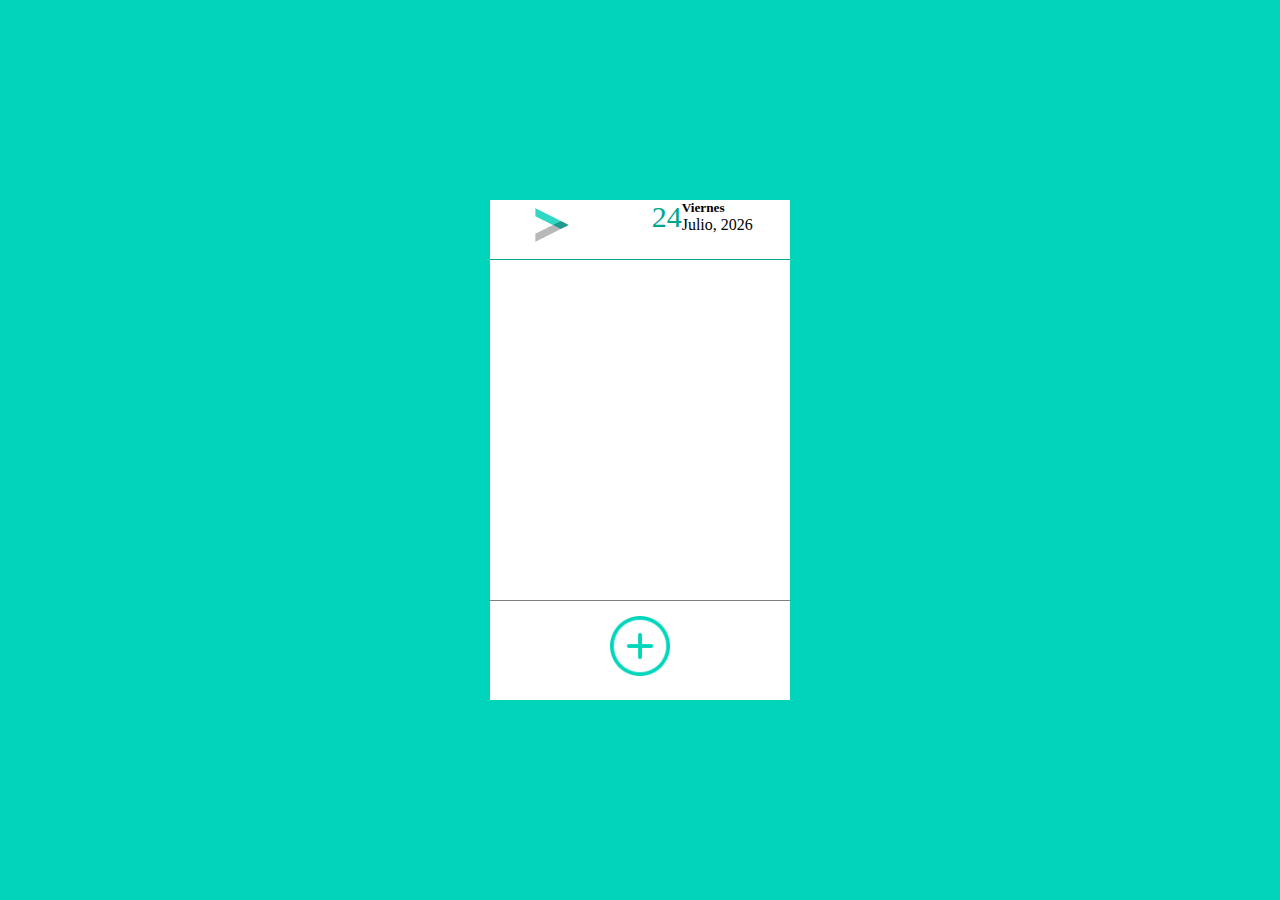
==== index.html @ acb1d895 "add task" ====
<!DOCTYPE html>
<html lang="es">
<head>
  <meta charset="UTF-8">
  <meta name="viewport" content="width=device-width, initial-scale=1.0">
  <meta http-equiv="X-UA-Compatible" content="ie=edge">
  <link rel="stylesheet" href="style.css">
  <title>To-do-list</title>
</head>
<body>
<main>
  <div class="main__page">
    <header class="header__page">
      <img src="images/logo.jpg" alt="Logo de Adalab" class="header__logo">
      <div class="header__date">
        <div class="date__number">9</div>
        <div class="date__fulldate">
          <h5 class="date__day">Lunes</h5>
          <p class="date__month-year">Abril,2018</p>
        </div>
      </div>
        </header>

    <section class="tasks__container">
      <ul class="tasks__list">
      </ul>

    </section>

    <footer class="footer__page">
      <button class="button__add"><img src="images/add.png" alt="Add" class="button__add--img"></button>
    </footer>

    <div class="add__task">
      <div class="new__task">
        <p class="new__task--title">Nueva tarea</p>
        <input class="new__task--input" placeholder="Tarea 1">
        <button class="new__task--button">Añadir</button>
      </div>
    </div>
  </div>
</main>
</body>
<script type="text/javascript" src="main.js"> </script>
</html>
---- style.css ----
*{
  box-sizing: border-box;
  margin: 0;
  padding: 0;
}
body{
  background-color: #00d5bb;
  width: 100vw;
  height: 100vh;
}
main{
  display: flex;
  justify-content: center;
  align-items: center;
  width: 100%;
  height: 100%;
}
.main__page{
  display: flex;
  flex-direction: column;
  width: 300px;
  height: 500px;
  background-color: white;
}
.header__page{
  display: flex;
  justify-content: space-around;
  border-bottom: solid 1px #00a48f ;
  height: 12%
}
.header__logo{
  width: 50px;
  height: 50px;
}
.header__date{
  display: flex;
}
.date__number{
  font-size: 30px;
  color: #00a48f;
}

/*Tasks*/
.tasks__container{
height: 68%;
}
/*Add Task (hidden)*/
.add__task{
  display: none;
}
.show{
  display: block;
  background-color: black;
  width: 100%;
  height: 100%;
  z-index: 1000;
}


/* Footer */
.footer__page{
height: 20%;
text-align: center;
border-top: solid 1px grey;
}
.button__add{
box-shadow: none;
border: none;
background-color: white;
padding-top: 15px;
}
.button__add--img{
  width: 60px;
}
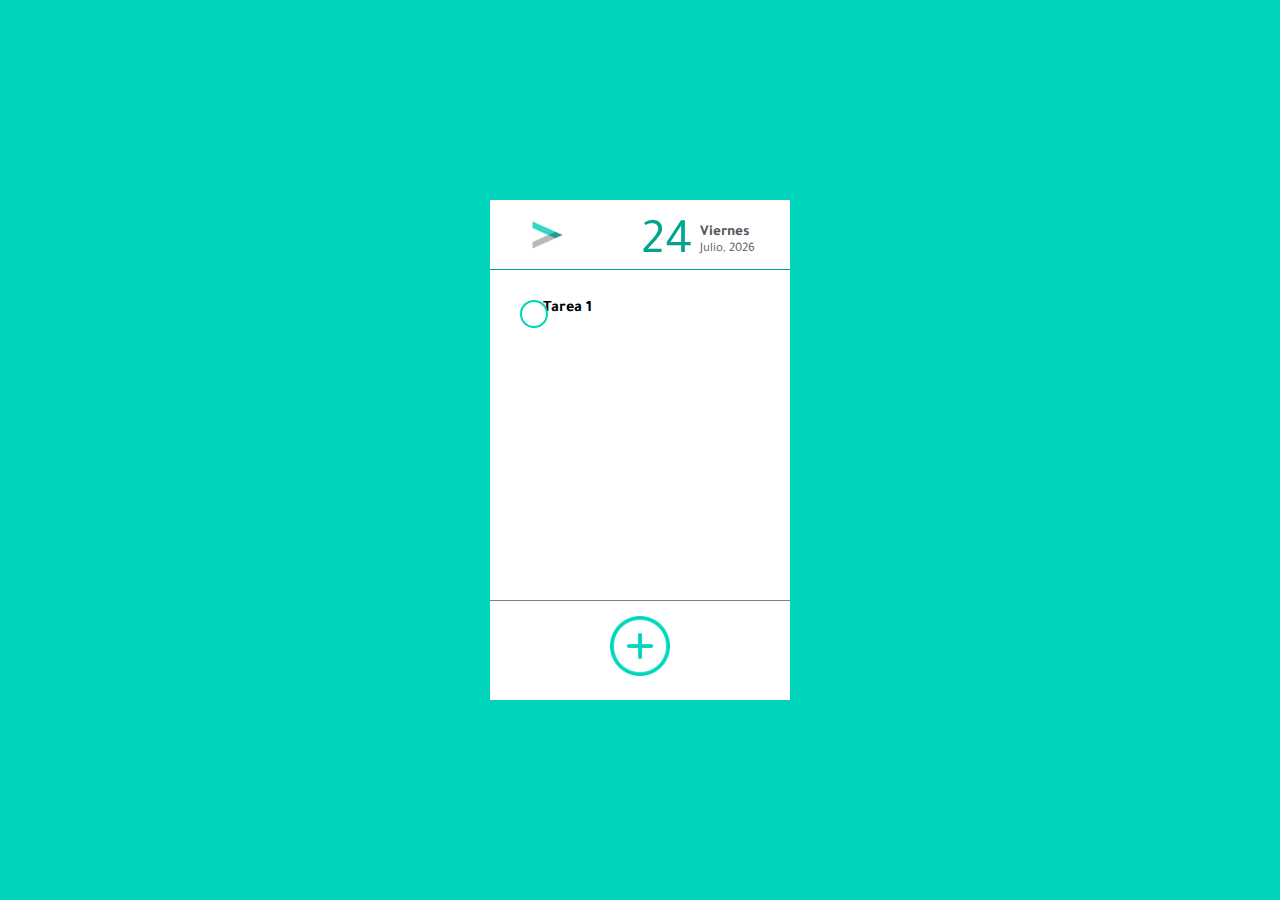
==== commit ef18890b: "buttons functions" ====
--- a/index.html
+++ b/index.html
@@ -5,11 +5,14 @@
   <meta name="viewport" content="width=device-width, initial-scale=1.0">
   <meta http-equiv="X-UA-Compatible" content="ie=edge">
   <link rel="stylesheet" href="style.css">
+  <link href="https://fonts.googleapis.com/css?family=Tajawal" rel="stylesheet">
   <title>To-do-list</title>
 </head>
 <body>
 <main>
+
   <div class="main__page">
+
     <header class="header__page">
       <img src="images/logo.jpg" alt="Logo de Adalab" class="header__logo">
       <div class="header__date">
@@ -23,6 +26,16 @@
 
     <section class="tasks__container">
       <ul class="tasks__list">
+        <li class="tasks__item">
+          <div class="round">
+            <input type="checkbox" id="checkbox" />
+            <label for="checkbox"></label>
+          </div>
+       <h4 class="item__name">Tarea 1</h4>
+       <div class="container">
+
+</div>
+         </li>
       </ul>
 
     </section>
@@ -35,8 +48,9 @@
       <div class="new__task">
         <p class="new__task--title">Nueva tarea</p>
         <input class="new__task--input" placeholder="Tarea 1">
-        <button class="new__task--button">Añadir</button>
+        <button class="new__task--button" onclick="addTask()">Añadir</button>
       </div>
+
     </div>
   </div>
 </main>
--- a/style.css
+++ b/style.css
@@ -4,6 +4,7 @@
   padding: 0;
 }
 body{
+  font-family: 'Tajawal', sans-serif;
   background-color: #00d5bb;
   width: 100vw;
   height: 100vh;
@@ -26,36 +27,129 @@
   display: flex;
   justify-content: space-around;
   border-bottom: solid 1px #00a48f ;
-  height: 12%
+  height: 14%
 }
 .header__logo{
-  width: 50px;
-  height: 50px;
+  width: 45px;
+  height: 55px;
+  padding-top: 15px;
 }
 .header__date{
   display: flex;
+  padding-top: 12px;
+  align-items: center;
 }
 .date__number{
-  font-size: 30px;
+  font-size: 50px;
   color: #00a48f;
+  padding-right: 7px;
+  padding-top: 8px;
+}
+.date__day{
+  font-size: 15px;
+  color: #54595b;
+}
+.date__month-year{
+  font-size: 13px;
+  color: #54595b;
+}
+/*Tasks*/
+.tasks__container{
+height: 66%;
+}
+.tasks__list{
+  display: flex;
+  flex-direction: column;
+  padding: 30px;
+}
+.tasks__item{
+  display: flex;
+  flex-direction: row;
 }
 
-/*Tasks*/
-.tasks__container{
-height: 68%;
+.round {
+  position: relative;
 }
+
+.round label {
+  background-color: #fff;
+  border: 2px solid #00d5ba;
+  border-radius: 50%;
+  cursor: pointer;
+  height: 28px;
+  left: 0;
+  position: absolute;
+  top: 0;
+  width: 28px;
+}
+
+.round label:after {
+  border: 2px solid #00a38e;
+  border-top: none;
+  border-right: none;
+  content: "";
+  height: 6px;
+  left: 7px;
+  opacity: 0;
+  position: absolute;
+  top: 8px;
+  transform: rotate(-45deg);
+  width: 12px;
+}
+
+.round input[type="checkbox"] {
+  visibility: hidden;
+}
+
+.round input[type="checkbox"]:checked + label {
+  background-color: white;
+  border-color: #blue;
+}
+
+.round input[type="checkbox"]:checked + label:after {
+  opacity: 1;
+}
+
+.item__name{
+  margin-left: 10px;
+}
+
 /*Add Task (hidden)*/
 .add__task{
   display: none;
 }
+.new__task{
+  display: flex;
+  flex-direction: column;
+  justify-content: space-around;
+}
+.new__task--title{
+  color: white;
+}
+.new__task--input{
+width: 80%;
+}
+.new__task--button{
+  color: white;
+  background-color: inherit;
+  box-shadow: none;
+  border: solid 1px white;
+  border-radius: 20px;
+  padding: 5px;
+
+}
 .show{
-  display: block;
-  background-color: black;
+  display: flex;
+  justify-content: center;
+  background-color: #00a38e;
   width: 100%;
   height: 100%;
-  z-index: 1000;
+  z-index: 1;
 }
+.hide{
+display: none;
 
+}
 
 /* Footer */
 .footer__page{
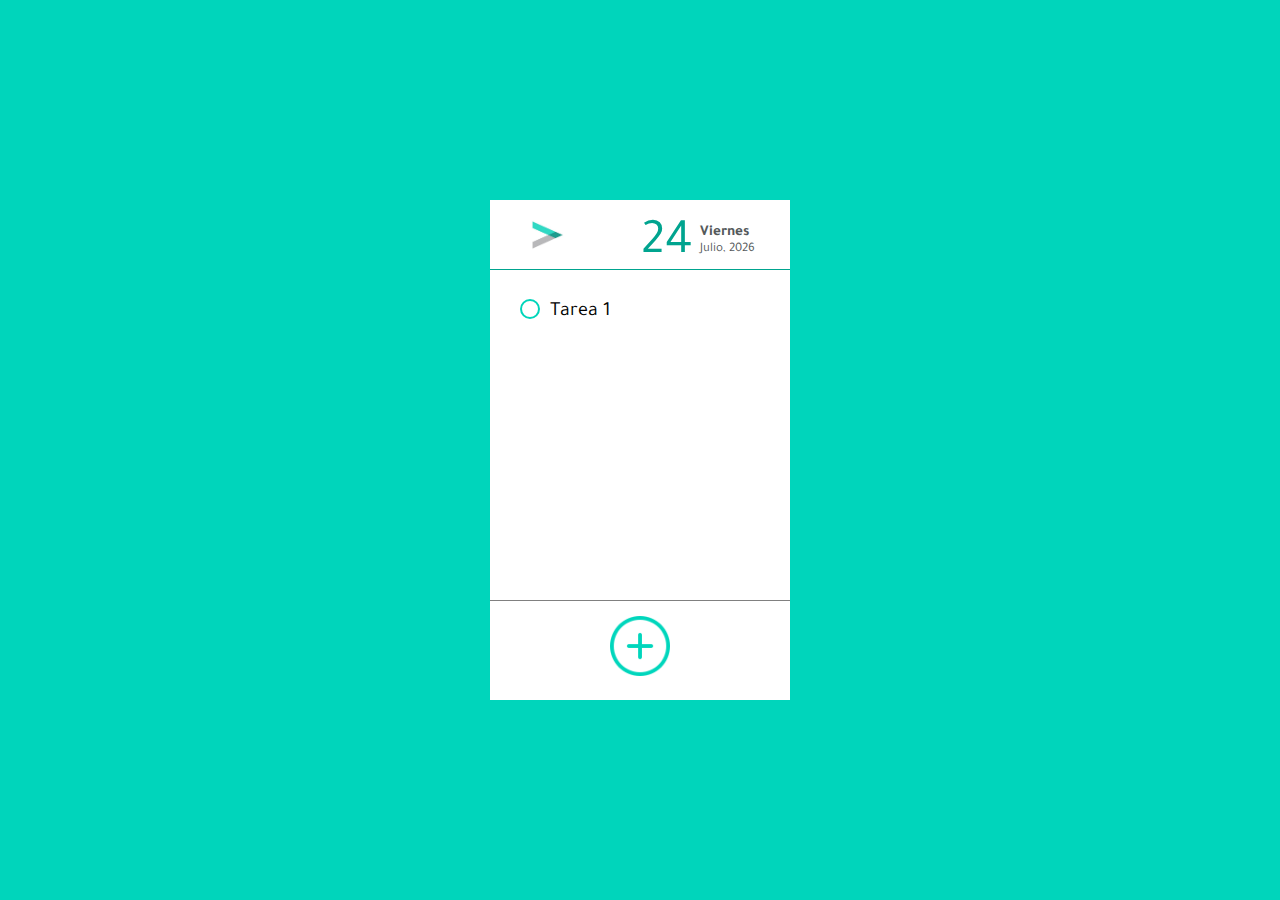
==== commit 08974212: "crossing out" ====
--- a/index.html
+++ b/index.html
@@ -27,11 +27,11 @@
     <section class="tasks__container">
       <ul class="tasks__list">
         <li class="tasks__item">
-          <div class="round">
-            <input type="checkbox" id="checkbox" />
-            <label for="checkbox"></label>
+          <div class="checkbox__container">
+            <input type="checkbox" id="checkbox"/>
+            <label for="checkbox" class="item__name">Tarea 1</label>
           </div>
-       <h4 class="item__name">Tarea 1</h4>
+       <!-- <h4 class="item__name">Tarea 1</h4> -->
        <div class="container">
 
 </div>
--- a/style.css
+++ b/style.css
@@ -53,6 +53,7 @@
   font-size: 13px;
   color: #54595b;
 }
+
 /*Tasks*/
 .tasks__container{
 height: 66%;
@@ -66,53 +67,54 @@
   display: flex;
   flex-direction: row;
 }
-
-.round {
-  position: relative;
+/* CHECKBOX*/
+.checkbox__container{
+  display: flex;
+  flex-direction: row;
+}
+input[type=checkbox] {
+  display: none;
 }
 
-.round label {
-  background-color: #fff;
-  border: 2px solid #00d5ba;
+label {
+	cursor: pointer;
+	position: relative;
+	color: black;
+  padding-left: 30px;
+  font-size: 20px;
+}
+label:before {
+	content: "";
+	width: 16px;
+	height: 16px;
+	position: absolute;
+	left: 0;
+	top: -1px;
+	background-color: #fff;
+	border: 2px solid #00d5ba;
   border-radius: 50%;
-  cursor: pointer;
-  height: 28px;
-  left: 0;
-  position: absolute;
-  top: 0;
-  width: 28px;
 }
 
-.round label:after {
-  border: 2px solid #00a38e;
-  border-top: none;
-  border-right: none;
-  content: "";
-  height: 6px;
-  left: 7px;
-  opacity: 0;
-  position: absolute;
-  top: 8px;
-  transform: rotate(-45deg);
-  width: 12px;
+/* Cross out */
+input[type=checkbox]:checked + label{
+  text-decoration:line-through;
 }
 
-.round input[type="checkbox"] {
-  visibility: hidden;
+/* Tick */
+input[type=checkbox]:checked + label:before {
+	content: "✔";
+	font-size: 15px;
+  padding-top: 1px;
+	color: #00d5ba;
+	text-align: center;
+	line-height: 15px;
+	background-color: #fff;
+	border: 2px solid #00d5ba;
+}
+.item__name{
+  /* margin-left: 10px; */
 }
 
-.round input[type="checkbox"]:checked + label {
-  background-color: white;
-  border-color: #blue;
-}
-
-.round input[type="checkbox"]:checked + label:after {
-  opacity: 1;
-}
-
-.item__name{
-  margin-left: 10px;
-}
 
 /*Add Task (hidden)*/
 .add__task{
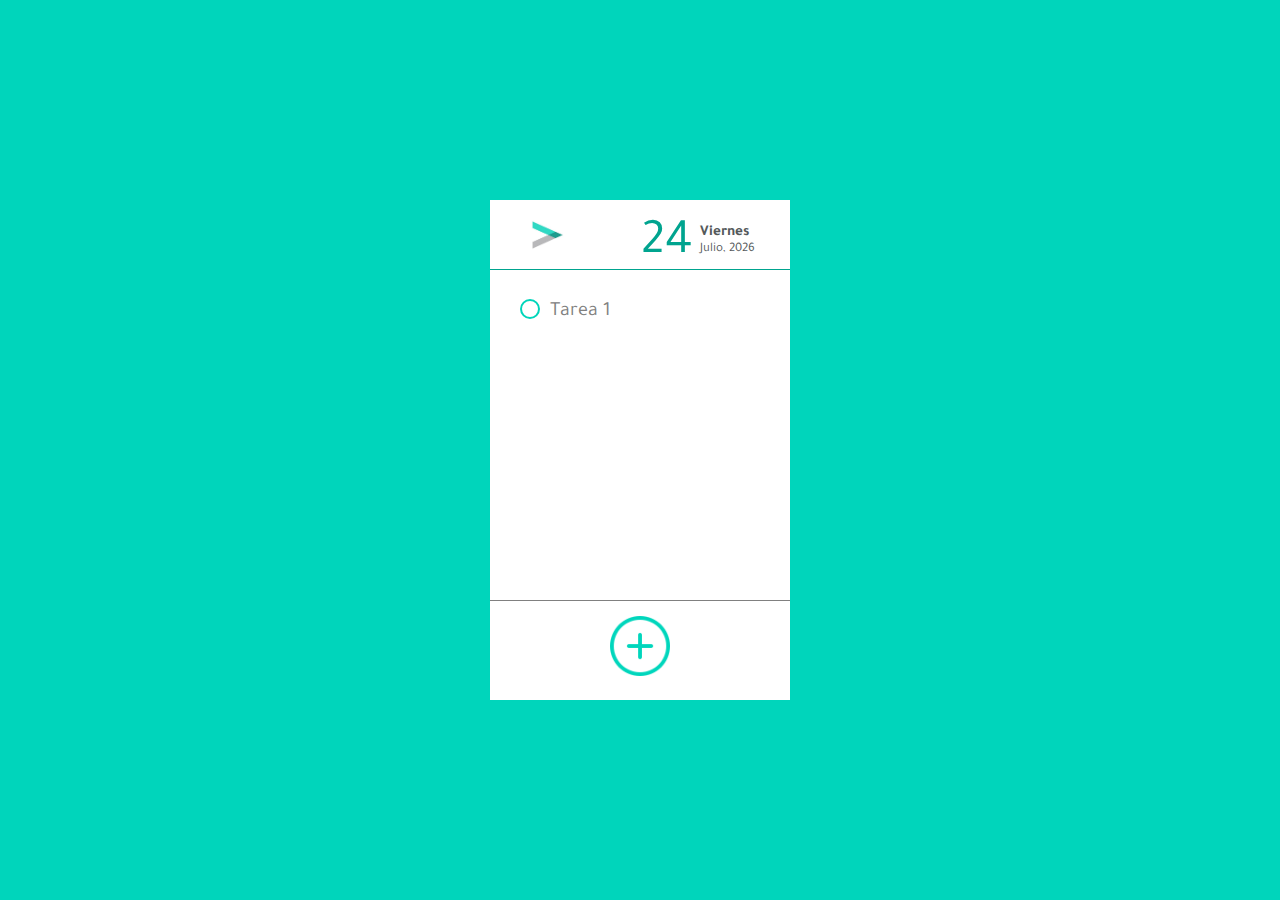
==== commit 6a22979d: "local storage managed" ====
--- a/index.html
+++ b/index.html
@@ -31,10 +31,6 @@
             <input type="checkbox" id="checkbox"/>
             <label for="checkbox" class="item__name">Tarea 1</label>
           </div>
-       <!-- <h4 class="item__name">Tarea 1</h4> -->
-       <div class="container">
-
-</div>
          </li>
       </ul>
 
@@ -50,7 +46,6 @@
         <input class="new__task--input" placeholder="Tarea 1">
         <button class="new__task--button" onclick="addTask()">Añadir</button>
       </div>
-
     </div>
   </div>
 </main>
--- a/style.css
+++ b/style.css
@@ -79,7 +79,7 @@
 label {
 	cursor: pointer;
 	position: relative;
-	color: black;
+	color: grey;
   padding-left: 30px;
   font-size: 20px;
 }
@@ -138,7 +138,7 @@
   border: solid 1px white;
   border-radius: 20px;
   padding: 5px;
-
+  cursor: pointer;
 }
 .show{
   display: flex;
@@ -148,9 +148,9 @@
   height: 100%;
   z-index: 1;
 }
+
 .hide{
 display: none;
-
 }
 
 /* Footer */
@@ -164,6 +164,7 @@
 border: none;
 background-color: white;
 padding-top: 15px;
+cursor: pointer;
 }
 .button__add--img{
   width: 60px;
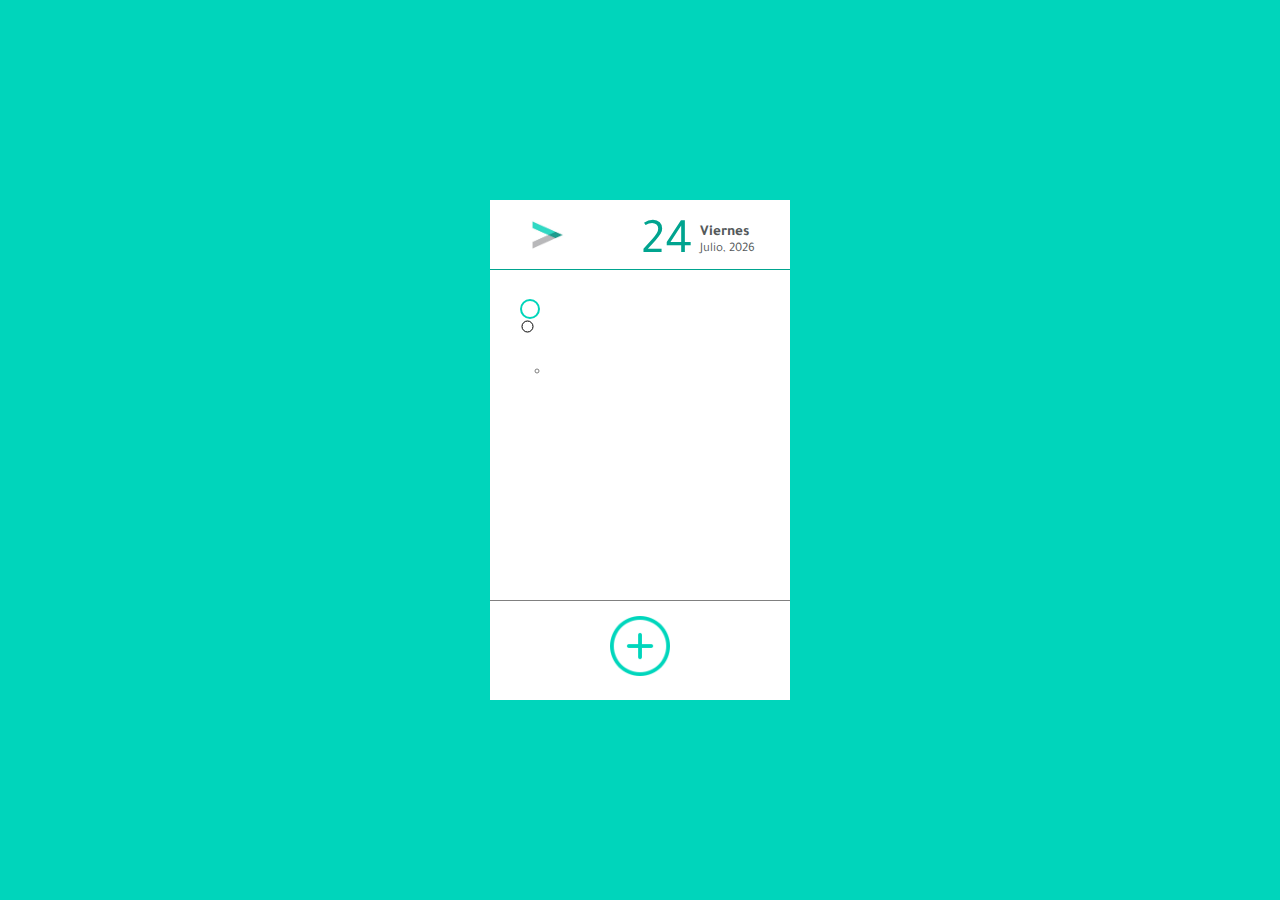
==== commit 106fbcc0: "local storage managed and printing in trials" ====
--- a/index.html
+++ b/index.html
@@ -29,7 +29,11 @@
         <li class="tasks__item">
           <div class="checkbox__container">
             <input type="checkbox" id="checkbox"/>
-            <label for="checkbox" class="item__name">Tarea 1</label>
+            <label for="checkbox" class="item__name">
+              <ul class="ullista">
+                <li class="ulli"><li>
+              </ul>
+            </label>
           </div>
          </li>
       </ul>
--- a/style.css
+++ b/style.css
@@ -114,7 +114,10 @@
 .item__name{
   /* margin-left: 10px; */
 }
-
+.ulli{
+  font-size: 50px;
+  color: black;
+}
 
 /*Add Task (hidden)*/
 .add__task{
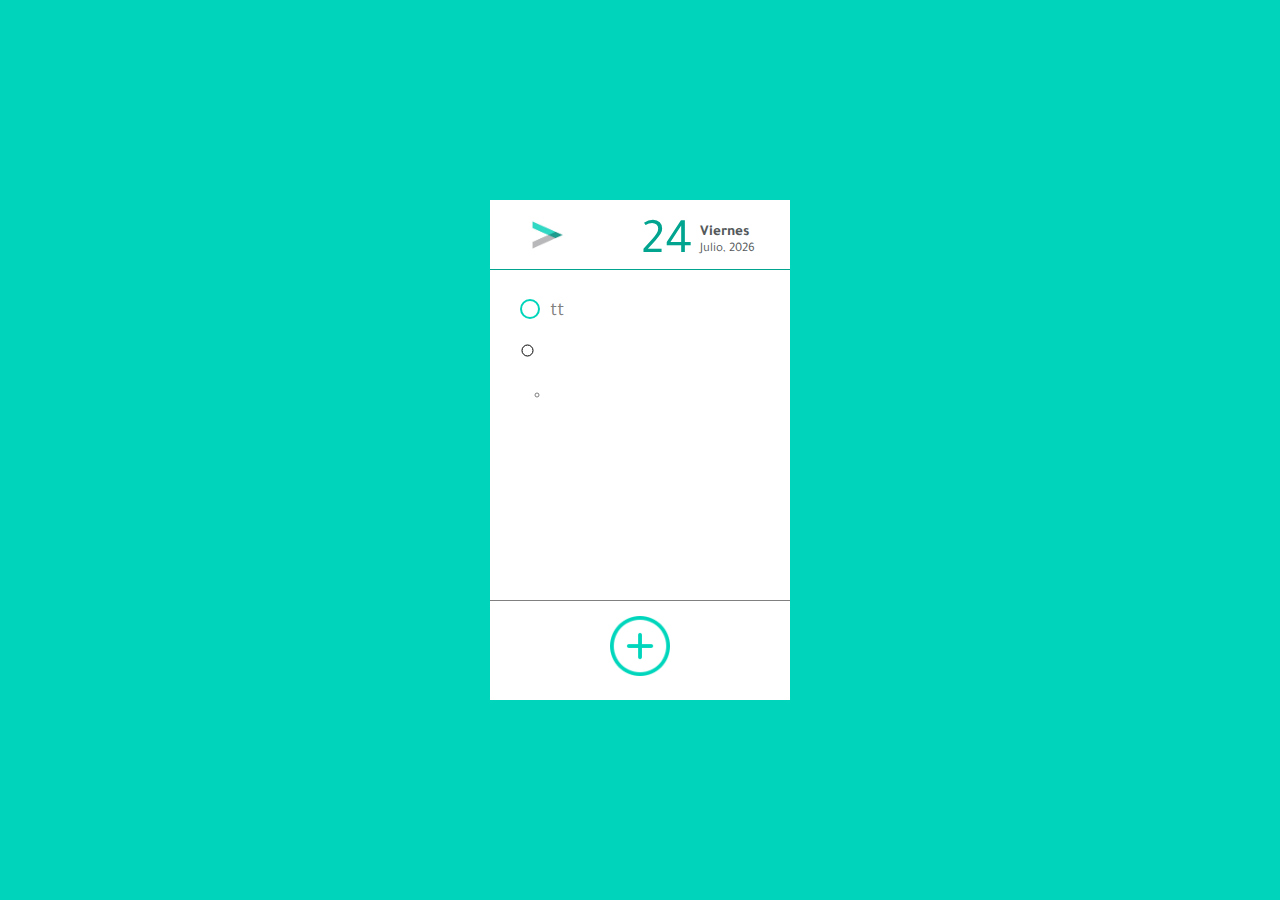
==== commit 2ede3a63: "minor changes" ====
--- a/index.html
+++ b/index.html
@@ -29,7 +29,7 @@
         <li class="tasks__item">
           <div class="checkbox__container">
             <input type="checkbox" id="checkbox"/>
-            <label for="checkbox" class="item__name">
+            <label for="checkbox" class="item__name">tt
               <ul class="ullista">
                 <li class="ulli"><li>
               </ul>
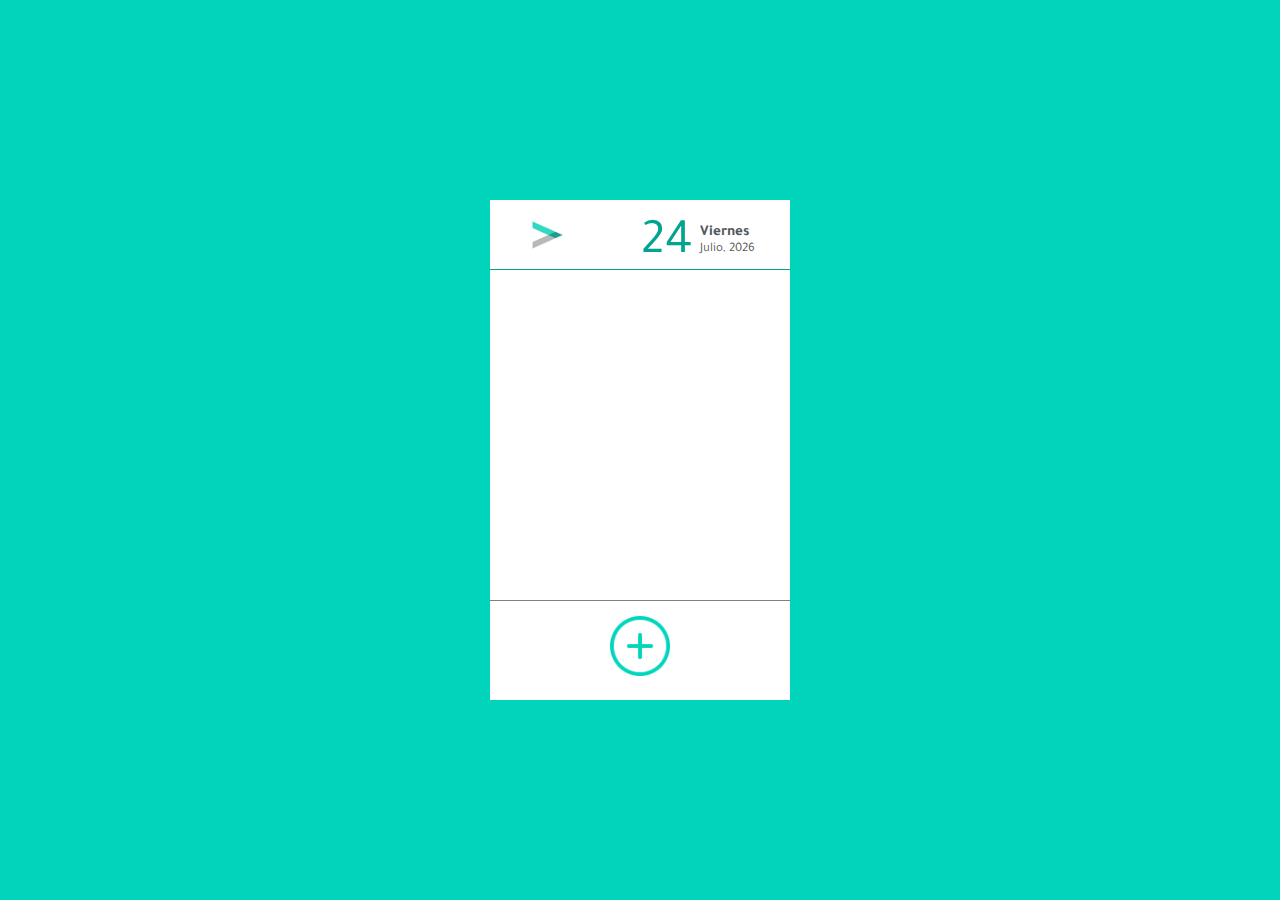
==== commit 120c3ed6: "retrieve from local storage" ====
--- a/index.html
+++ b/index.html
@@ -26,16 +26,7 @@
 
     <section class="tasks__container">
       <ul class="tasks__list">
-        <li class="tasks__item">
-          <div class="checkbox__container">
-            <input type="checkbox" id="checkbox"/>
-            <label for="checkbox" class="item__name">tt
-              <ul class="ullista">
-                <li class="ulli"><li>
-              </ul>
-            </label>
-          </div>
-         </li>
+      
       </ul>
 
     </section>
--- a/style.css
+++ b/style.css
@@ -111,13 +111,6 @@
 	background-color: #fff;
 	border: 2px solid #00d5ba;
 }
-.item__name{
-  /* margin-left: 10px; */
-}
-.ulli{
-  font-size: 50px;
-  color: black;
-}
 
 /*Add Task (hidden)*/
 .add__task{
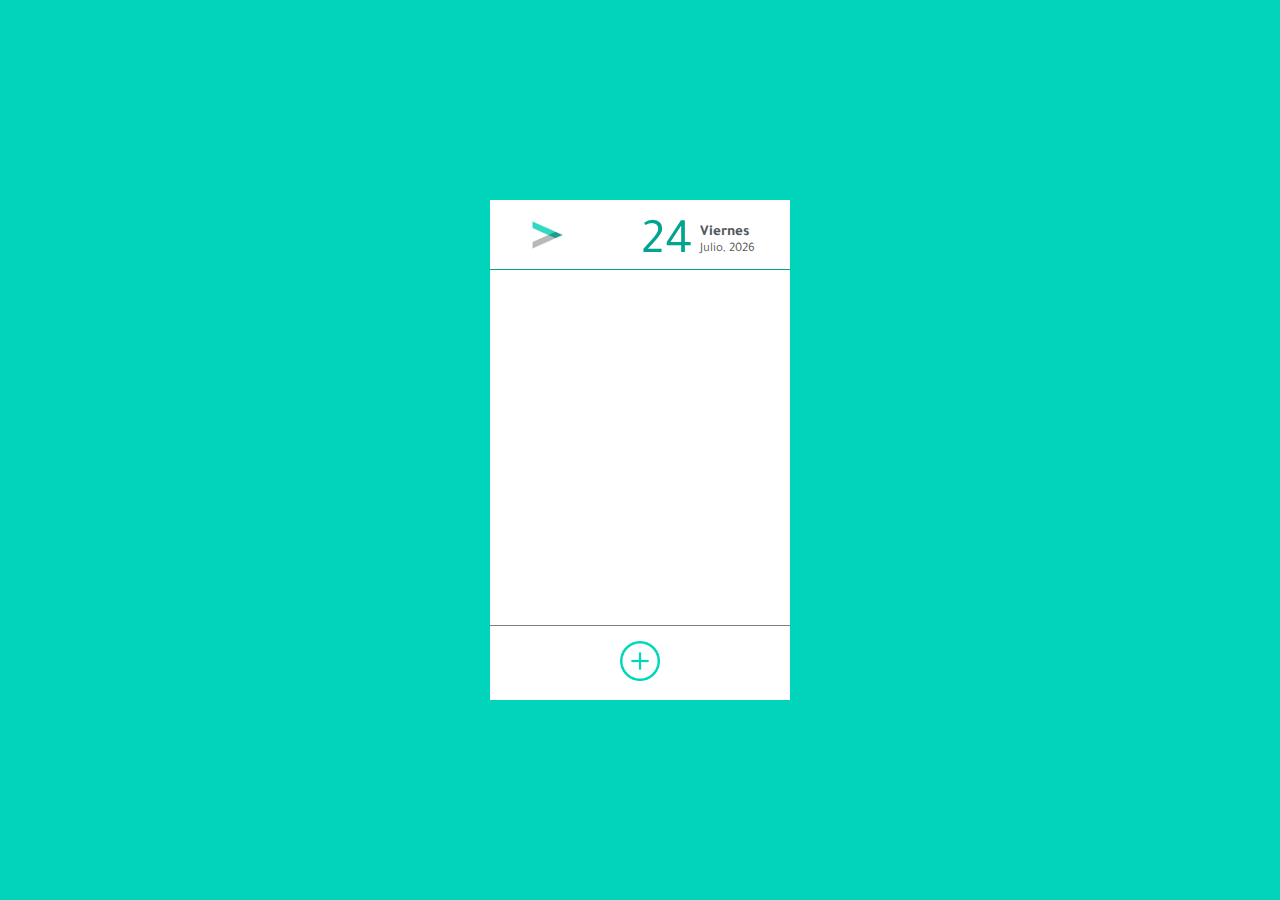
==== commit ab3ff609: "insertAdjacentHTML" ====
--- a/index.html
+++ b/index.html
@@ -30,7 +30,13 @@
       </ul>
 
     </section>
-
+    <div class="add__task">
+      <div class="new__task">
+        <p class="new__task--title">Nueva tarea</p>
+        <input class="new__task--input" placeholder="Tarea 1">
+        <button class="new__task--button" onclick="addTask()">Añadir</button>
+      </div>
+    </div>
     <footer class="footer__page">
       <button class="button__add"><img src="images/add.png" alt="Add" class="button__add--img"></button>
     </footer>
--- a/style.css
+++ b/style.css
@@ -56,7 +56,7 @@
 
 /*Tasks*/
 .tasks__container{
-height: 66%;
+height: 71%;
 }
 .tasks__list{
   display: flex;
@@ -141,8 +141,10 @@
   justify-content: center;
   background-color: #00a38e;
   width: 100%;
-  height: 100%;
+  height: 40%;
   z-index: 1;
+  margin: 0;
+  padding: 0;
 }
 
 .hide{
@@ -151,7 +153,7 @@
 
 /* Footer */
 .footer__page{
-height: 20%;
+height: 15%;
 text-align: center;
 border-top: solid 1px grey;
 }
@@ -163,5 +165,5 @@
 cursor: pointer;
 }
 .button__add--img{
-  width: 60px;
+  width: 40px;
 }
